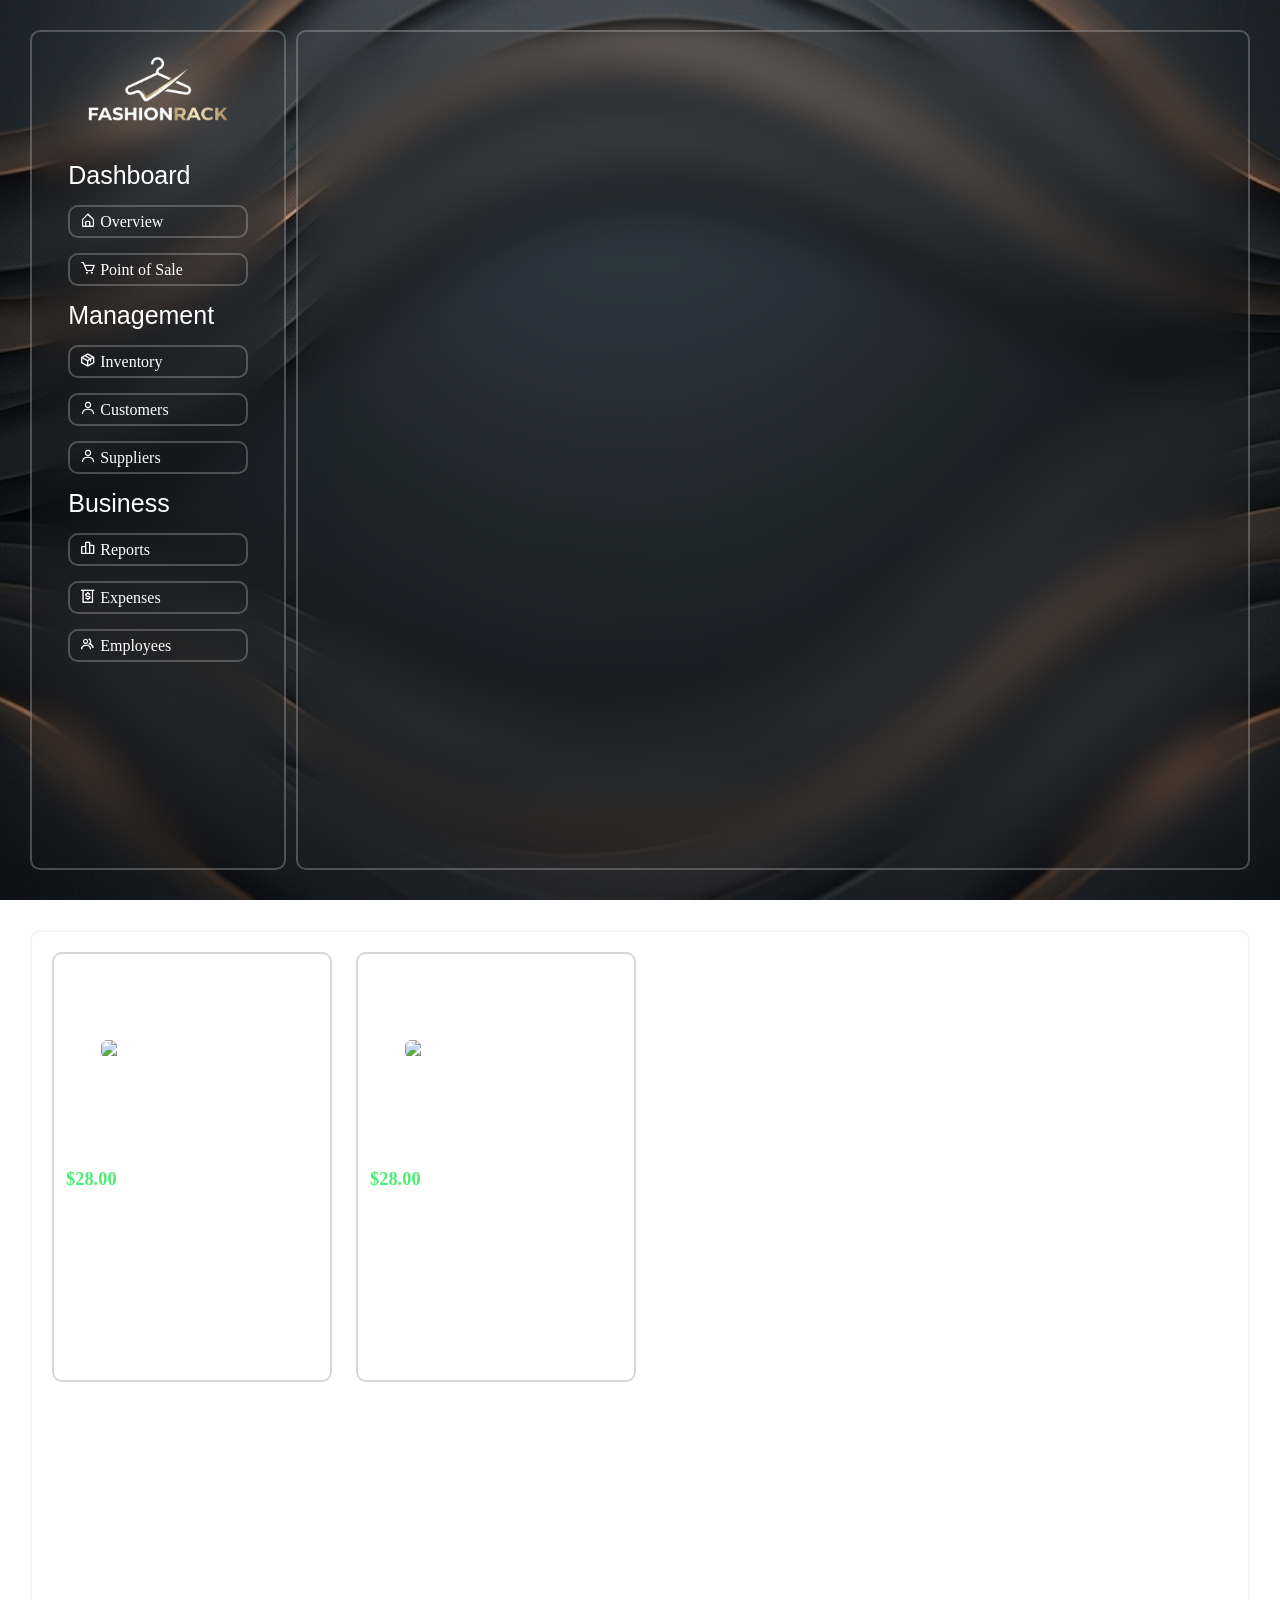
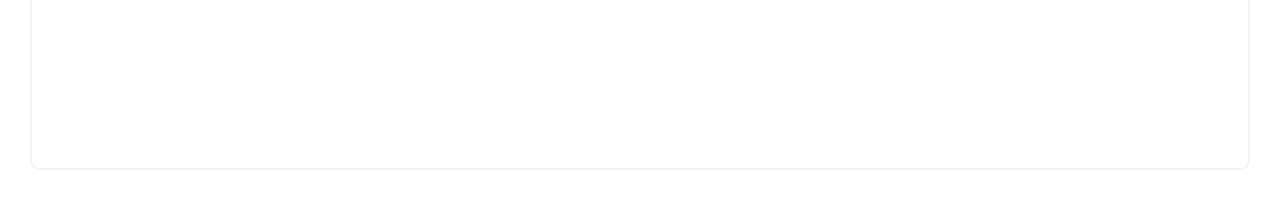
==== inventory.html @ 299cf445 "fix :  bugs fixed in inventory page" ====
<!DOCTYPE html>
<html lang="en">

<head>
    <meta charset="UTF-8">
    <meta name="viewport" content="width=device-width, initial-scale=1.0">
    <title>FashionRack | Inventory</title>
    <link rel="icon" type="image/png" href="assets/logof.png">
    <link rel="stylesheet" href="css/inventory.css">
    <link href='https://unpkg.com/boxicons@2.1.4/css/boxicons.min.css' rel='stylesheet'>

</head>
</head>

<body>
    <section id="main-section">
        <div class="main">
            <div class="left-container">
                <div class="img-container">
                    <img src="assets/logof.png" alt="" class="logo">
                </div>

                <div class="list-container">
                    <ul>
                        <li><span class="heading">Dashboard</span></li>
                        <li><a href="index.html"><i class='bx bx-home-alt'></i> Overview</a></li>
                        <li></i><a href="index.html"><i class='bx bx-cart'></i> Point of Sale</a></li>

                        <li><span class="heading">Management</span></li>
                        <li><a href="inventory.html"><i class='bx bx-package'></i> Inventory</a></li>
                        <li><a href=""><i class='bx bx-user'></i> Customers</a></li>
                        <li><a href=""><i class='bx bx-user'></i> Suppliers</a></li>

                        <li><span class="heading">Business</span></li>
                        <li><a href=""><i class='bx bx-bar-chart-alt-2'></i> Reports</a></li>
                        <li><a href=""><i class='bx bx-money-withdraw'></i> Expenses</a></li>
                        <li><a href=""><i class='bx bx-group'></i> Employees</a></li>

                    </ul>
                </div>
            </div>


            <div class="right-container">

            </div>
        </div>
    </section>

    <section id="inventory-section">

        <div class="add-inventory-container">

            <div class="product-container">
                <div class="product-img-container">
                    <img src="https://media.cos.com/assets/001/17/55/17559d0d864a1a24ce309233b7577774d604ae5c_xxl-1.jpg?imwidth=2160" alt="Premium Adult Dog Food" class="product-img">
                </div>
                <div class="product-detail-container">
                    <h3 class="product-title">Oversized Heavyweight Cotton Tee</h3>
                    <p class="product-price">$28.00</p>
                    <p class="product-desc">Relaxed-fit crewneck t-shirt crafted from 240gsm combed organic cotton with dropped shoulders and a ribbed collar for everyday wear.</p>
                    <span class="product-qty">product Size : Medium</span>
                    <span class="product-qty">Qty: 45 in stock</span>
                    <span class="product-qty">product type : T-Shirt</span>
                </div>
            </div>

            <div class="product-container">
                <div class="product-img-container">
                    <img src="https://media.cos.com/assets/001/17/55/17559d0d864a1a24ce309233b7577774d604ae5c_xxl-1.jpg?imwidth=2160" alt="Premium Adult Dog Food" class="product-img">
                </div>
                <div class="product-detail-container">
                    <h3 class="product-title">Oversized Heavyweight Cotton Tee</h3>
                    <p class="product-price">$28.00</p>
                    <p class="product-desc">Relaxed-fit crewneck t-shirt crafted from 240gsm combed organic cotton with dropped shoulde</p>
                    <span class="product-qty">product Size : Medium</span>
                    <span class="product-qty">Qty: 45 in stock</span>
                    <span class="product-qty">product type : T-Shirt</span>
                </div>
            </div>

        </div>
    </section>

</body>

</html>
---- css/inventory.css ----
* {
    box-sizing: border-box;
}

body {
    margin: 0;
    background-image: url('background.jpg');
    background-size: cover;
    background-position: center;
    background-repeat: no-repeat;
    background-attachment: fixed; /* keeps background steady when scrolling to section 2 */
    min-height: 100vh;
}

.main {
    display: flex;
    flex-direction: row;
    gap: 10px;
    width: 100%;
    height: calc(100vh - 60px); /* accounts for 30px top & bottom section padding */
}

.left-container {
    border: 2px solid rgba(215, 214, 214, 0.292);
    flex: 1;
    height: 100%;
    border-radius: 10px;
    padding: 10px;
    backdrop-filter: blur(20px);
    display: flex;
    flex-direction: column;
    align-items: center; /* optional: vertically centers items */
    gap: 12px;           /* optional: space between items */
    flex-wrap: wrap;
}

.right-container {
    border: 2px solid rgba(215, 214, 214, 0.292);
    flex: 4;
    height: 100%;
    border-radius: 10px;
    padding: 10px;
    display: flex;
    flex-direction: column;
    gap: 5px;
    backdrop-filter: blur(20px);
    min-width: 0;
}

.logo {
    margin: 0;
    height: 100px;
    margin-bottom: 3px;
    filter: drop-shadow(0 0 30px #ffffffa9);
}



.list-container ul {
    list-style: none;
    padding: 0;
    margin: 0;
    text-align: left;
    color: white;
}

.list-container li {
    margin-bottom: 15px;
}

.heading{
    font-size: 25px;
    font-family: 'Franklin Gothic Medium', 'Arial Narrow', Arial, sans-serif;
}

a{
    display: block;
    width: 180px; /* adjust to fit your longest menu label */
    color: white;
    text-decoration: none;
    padding: 5px 10px 5px 10px;
    border: 2px solid rgba(215, 214, 214, 0.292);
    border-radius: 10px;
    transition: 0.7s;

}

a:hover{
    background-color: #72B48A;
    transition: 0.5s;
    transform: translateX(4px);
}

section {
    width: 100%;
    padding: 30px; /* moves outer spacing to the section wrapper */
}

.add-inventory-container {
    display: grid;
    grid-template-columns: repeat(auto-fill, minmax(240px, 280px)); /* keeps default card width even with 1 item */
    justify-content: start;
    align-content: start;   /* prevents rows from stretching vertically to fill the 100vh section */
    align-items: stretch;   /* makes all cards in a row match the tallest card's height */
    gap: 24px;
    width: 100%;
    min-height: calc(100vh - 60px);
    padding: 20px;
    border: 2px solid rgba(215, 214, 214, 0.292);
    border-radius: 10px;
    backdrop-filter: blur(20px);
    color: white;
}

.product-container {
    display: flex;
    flex-direction: column;
    justify-content: space-between;
    padding: 12px;
    border: 2px solid rgba(155, 153, 153, 0.405);
    border-radius: 10px;
    height: 430px;          /* uniform height across every product card */
    width: 100%;
    gap: 12px;
    background: rgba(255, 255, 255, 0.116);
    backdrop-filter: blur(20px);
    overflow: hidden;
    overflow-wrap: break-word;
}

.product-img-container {
    flex: 0 0 165px;        /* fixed image box height so every card has the same upper half */
    width: 100%;
    display: flex;
    justify-content: center;
    align-items: center;
    border-radius: 8px;
    padding: 10px;
    overflow: hidden;
    background: rgba(255, 255, 255, 0.116);
}

.product-img {
    max-width: 100%;
    max-height: 100%;
    width: auto;
    height: auto;
    object-fit: contain;
    border-radius: 6px;
}

.product-detail-container {
    flex: 1;                /* fills remaining height evenly */
    min-height: 0;          /* required so flex child can scroll/shrink properly */
    width: 100%;
    display: flex;
    flex-direction: column;
    gap: 6px;
    text-align: left;
}

.product-title {
    margin: 0;
    font-size: 1.05rem;
    font-weight: 600;
    color: #ffffff;
}

.product-price {
    margin: 0;
    font-size: 1.15rem;
    font-weight: 700;
    color: #4eee76;
}

.product-desc {
    margin: 0;
    font-size: 0.88rem;
    line-height: 1.4;
    color: rgba(255, 255, 255, 0.82);
    overflow-y: auto;       /* scrolls neatly if a description is extra long */
    overflow-wrap: anywhere;
    padding-right: 4px;
}

.product-qty {
    font-size: 0.82rem;
    font-weight: 500;
    color: rgba(255, 255, 255, 0.7);
}
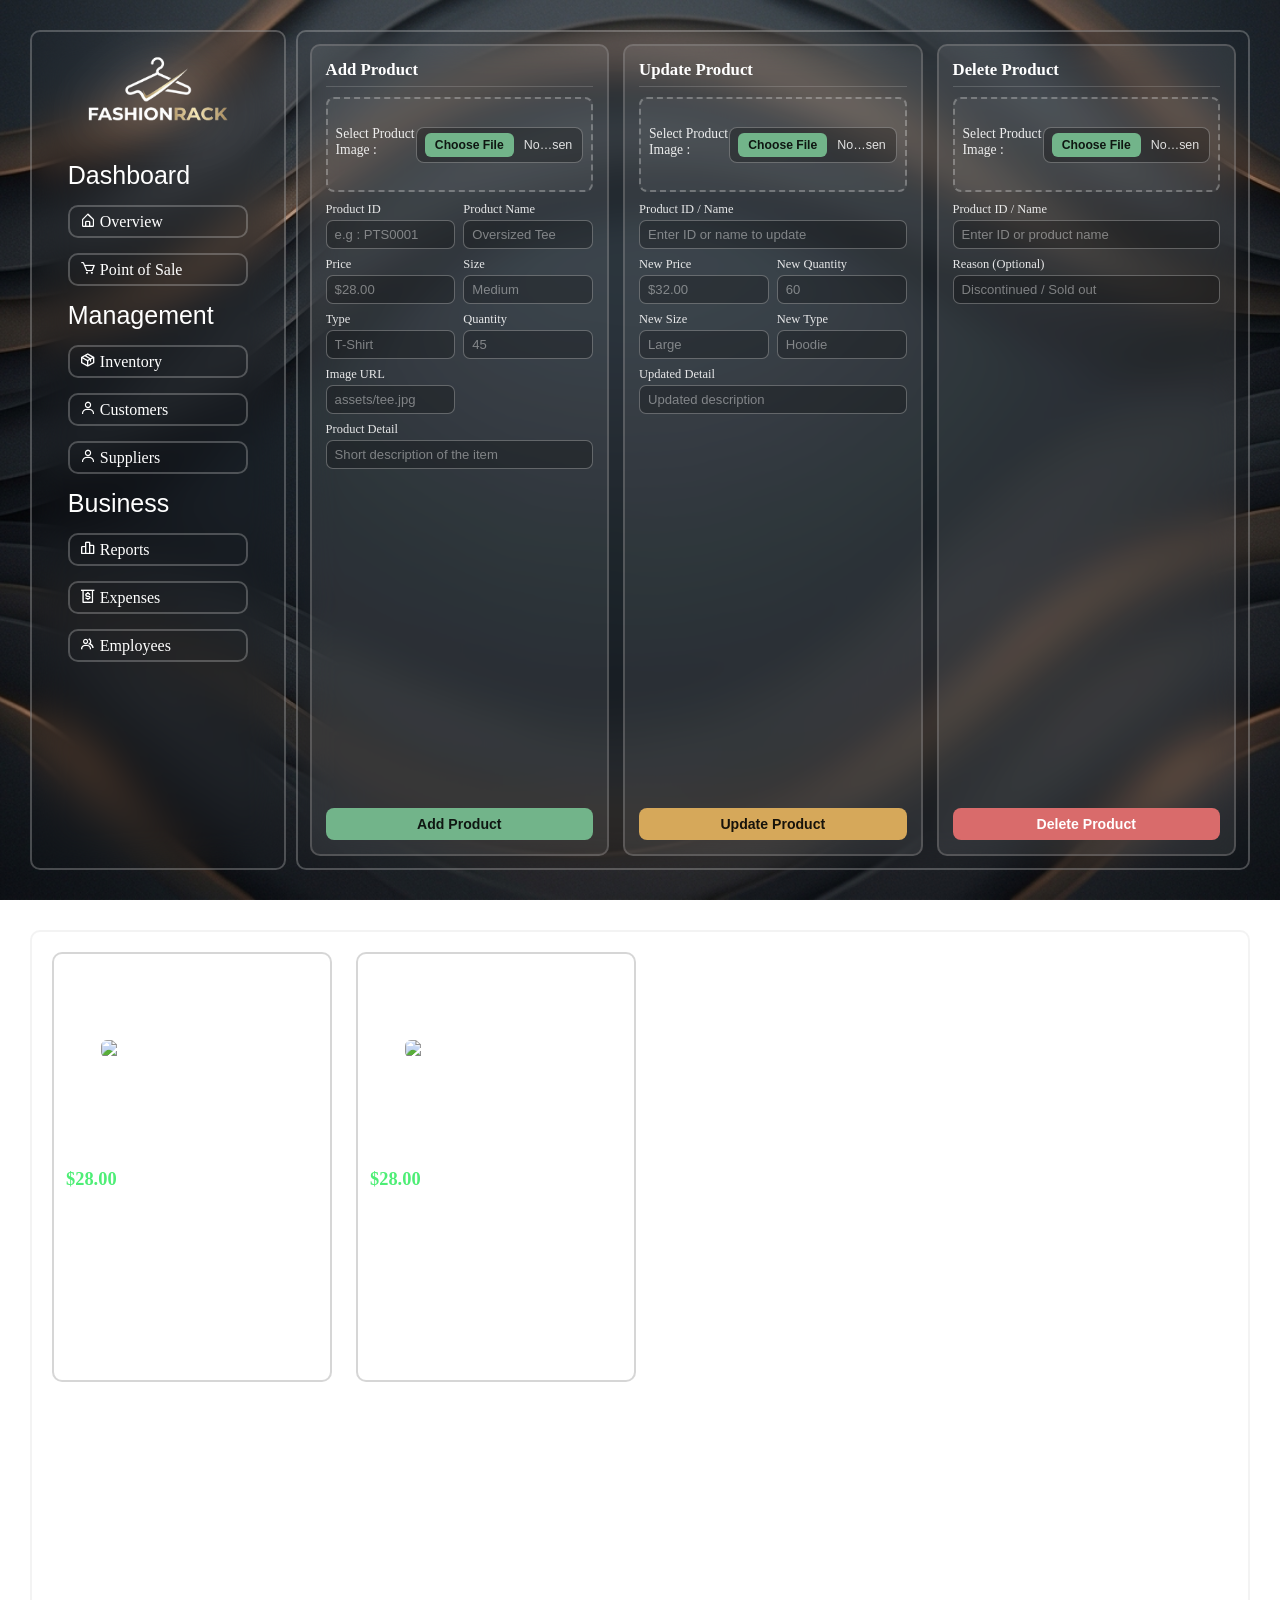
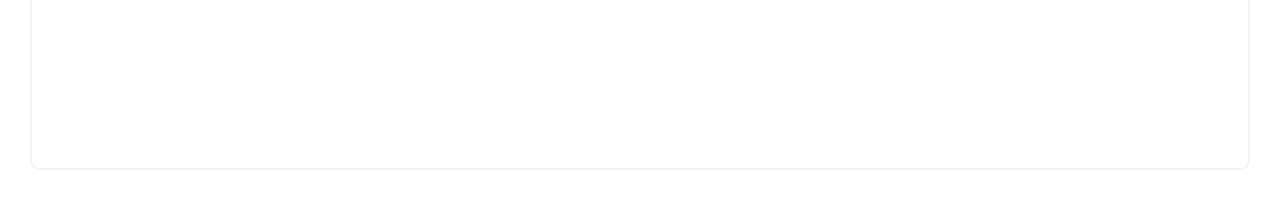
==== commit 9c96be71: "feat : add CRUD functionality for inventory management" ====
--- a/inventory.html
+++ b/inventory.html
@@ -42,9 +42,135 @@
 
 
             <div class="right-container">
-
-            </div>
-        </div>
+                <div class="crud-grid">
+
+                    <!-- 1. Add Product Card -->
+                    <div class="crud-card">
+                        <h3 class="crud-title">Add Product</h3>
+                        <div class="add-img-container">
+                            <label for="add-img">Select Product Image :</label>
+                            <input type="file" id="add-img" accept="image/*" required>
+                        </div>
+
+                        <form action="" class="product-form">
+                            <div class="form-grid">
+                                <div class="form-group">
+                                    <label for="add-name">Product ID</label>
+                                    <input type="text" id="add-name" placeholder="e.g : PTS0001">
+                                </div>
+
+                                <div class="form-group">
+                                    <label for="add-name">Product Name</label>
+                                    <input type="text" id="add-name" placeholder="Oversized Tee">
+                                </div>
+
+                                <div class="form-group">
+                                    <label for="add-price">Price</label>
+                                    <input type="text" id="add-price" placeholder="$28.00">
+                                </div>
+
+                                <div class="form-group">
+                                    <label for="add-size">Size</label>
+                                    <input type="text" id="add-size" placeholder="Medium">
+                                </div>
+
+                                <div class="form-group">
+                                    <label for="add-type">Type</label>
+                                    <input type="text" id="add-type" placeholder="T-Shirt">
+                                </div>
+
+                                <div class="form-group">
+                                    <label for="add-qty">Quantity</label>
+                                    <input type="text" id="add-qty" placeholder="45">
+                                </div>
+
+                                <div class="form-group">
+                                    <label for="add-img">Image URL</label>
+                                    <input type="text" id="add-img" placeholder="assets/tee.jpg">
+                                </div>
+
+                                <div class="form-group full-span">
+                                    <label for="add-detail">Product Detail</label>
+                                    <input type="text" id="add-detail" placeholder="Short description of the item">
+                                </div>
+                            </div>
+
+                            <input type="submit" value="Add Product" class="submit-btn btn-add">
+                        </form>
+                    </div>
+
+                    <!-- 2. Update Product Card -->
+                    <div class="crud-card">
+                        <h3 class="crud-title">Update Product</h3>
+                        <div class="add-img-container">
+                            <label for="add-img">Select Product Image :</label>
+                            <input type="file" id="add-img" accept="image/*" required>
+                        </div>
+
+                        <form action="" class="product-form">
+                            <div class="form-grid">
+                                <div class="form-group full-span">
+                                    <label for="update-id">Product ID / Name</label>
+                                    <input type="text" id="update-id" placeholder="Enter ID or name to update">
+                                </div>
+
+                                <div class="form-group">
+                                    <label for="update-price">New Price</label>
+                                    <input type="text" id="update-price" placeholder="$32.00">
+                                </div>
+
+                                <div class="form-group">
+                                    <label for="update-qty">New Quantity</label>
+                                    <input type="text" id="update-qty" placeholder="60">
+                                </div>
+
+                                <div class="form-group">
+                                    <label for="update-size">New Size</label>
+                                    <input type="text" id="update-size" placeholder="Large">
+                                </div>
+
+                                <div class="form-group">
+                                    <label for="update-type">New Type</label>
+                                    <input type="text" id="update-type" placeholder="Hoodie">
+                                </div>
+
+                                <div class="form-group full-span">
+                                    <label for="update-detail">Updated Detail</label>
+                                    <input type="text" id="update-detail" placeholder="Updated description">
+                                </div>
+                            </div>
+
+                            <input type="submit" value="Update Product" class="submit-btn btn-update">
+                        </form>
+                    </div>
+
+                    <!-- 3. Delete Product Card -->
+                    <div class="crud-card">
+                        <h3 class="crud-title">Delete Product</h3>
+                        <div class="add-img-container">
+                            <label for="add-img">Select Product Image :</label>
+                            <input type="file" id="add-img" accept="image/*" required></p>
+                        </div>
+
+                        <form action="" class="product-form">
+                            <div class="form-grid">
+                                <div class="form-group full-span">
+                                    <label for="delete-id">Product ID / Name</label>
+                                    <input type="text" id="delete-id" placeholder="Enter ID or product name">
+                                </div>
+
+                                <div class="form-group full-span">
+                                    <label for="delete-reason">Reason (Optional)</label>
+                                    <input type="text" id="delete-reason" placeholder="Discontinued / Sold out">
+                                </div>
+                            </div>
+
+                            <input type="submit" value="Delete Product" class="submit-btn btn-delete">
+                        </form>
+                    </div>
+                </div>
+
+            </div>
     </section>
 
     <section id="inventory-section">
@@ -53,12 +179,14 @@
 
             <div class="product-container">
                 <div class="product-img-container">
-                    <img src="https://media.cos.com/assets/001/17/55/17559d0d864a1a24ce309233b7577774d604ae5c_xxl-1.jpg?imwidth=2160" alt="Premium Adult Dog Food" class="product-img">
+                    <img src="https://media.cos.com/assets/001/17/55/17559d0d864a1a24ce309233b7577774d604ae5c_xxl-1.jpg?imwidth=2160"
+                        alt="Premium Adult Dog Food" class="product-img">
                 </div>
                 <div class="product-detail-container">
                     <h3 class="product-title">Oversized Heavyweight Cotton Tee</h3>
                     <p class="product-price">$28.00</p>
-                    <p class="product-desc">Relaxed-fit crewneck t-shirt crafted from 240gsm combed organic cotton with dropped shoulders and a ribbed collar for everyday wear.</p>
+                    <p class="product-desc">Relaxed-fit crewneck t-shirt crafted from 240gsm combed organic cotton with
+                        dropped shoulders and a ribbed collar for everyday wear.</p>
                     <span class="product-qty">product Size : Medium</span>
                     <span class="product-qty">Qty: 45 in stock</span>
                     <span class="product-qty">product type : T-Shirt</span>
@@ -67,12 +195,14 @@
 
             <div class="product-container">
                 <div class="product-img-container">
-                    <img src="https://media.cos.com/assets/001/17/55/17559d0d864a1a24ce309233b7577774d604ae5c_xxl-1.jpg?imwidth=2160" alt="Premium Adult Dog Food" class="product-img">
+                    <img src="https://media.cos.com/assets/001/17/55/17559d0d864a1a24ce309233b7577774d604ae5c_xxl-1.jpg?imwidth=2160"
+                        alt="Premium Adult Dog Food" class="product-img">
                 </div>
                 <div class="product-detail-container">
                     <h3 class="product-title">Oversized Heavyweight Cotton Tee</h3>
                     <p class="product-price">$28.00</p>
-                    <p class="product-desc">Relaxed-fit crewneck t-shirt crafted from 240gsm combed organic cotton with dropped shoulde</p>
+                    <p class="product-desc">Relaxed-fit crewneck t-shirt crafted from 240gsm combed organic cotton with
+                        dropped shoulde</p>
                     <span class="product-qty">product Size : Medium</span>
                     <span class="product-qty">Qty: 45 in stock</span>
                     <span class="product-qty">product type : T-Shirt</span>
--- a/css/inventory.css
+++ b/css/inventory.css
@@ -187,4 +187,211 @@
     font-size: 0.82rem;
     font-weight: 500;
     color: rgba(255, 255, 255, 0.7);
+}
+
+.right-container {
+    border: 2px solid rgba(215, 214, 214, 0.292);
+    flex: 4;
+    height: 100%;
+    border-radius: 10px;
+    padding: 12px;
+    display: flex;
+    flex-direction: column;
+    backdrop-filter: blur(20px);
+    min-width: 0;
+    overflow-y: auto;
+    color: white;
+}
+
+/* Outer Grid: 3 equal columns for Add, Update, and Delete */
+.crud-grid {
+    display: grid;
+    grid-template-columns: repeat(3, minmax(230px, 1fr));
+    gap: 14px;
+    width: 100%;
+    height: 100%;
+    align-items: stretch;
+}
+
+.crud-card {
+    display: flex;
+    flex-direction: column;
+    gap: 10px;
+    padding: 14px;
+    border: 2px solid rgba(155, 153, 153, 0.35);
+    border-radius: 10px;
+    background: rgba(255, 255, 255, 0.08);
+    backdrop-filter: blur(20px);
+    min-width: 0;
+}
+
+.crud-title {
+    margin: 0;
+    font-size: 1.05rem;
+    font-weight: 600;
+    color: #ffffff;
+    border-bottom: 1px solid rgba(215, 214, 214, 0.2);
+    padding-bottom: 6px;
+}
+
+.add-img-container {
+    flex: 0 0 95px;
+    width: 100%;
+    display: flex;
+    justify-content: center;
+    align-items: center;
+    border: 2px dashed rgba(215, 214, 214, 0.35);
+    border-radius: 8px;
+    background: rgba(255, 255, 255, 0.05);
+    padding: 8px;
+}
+
+.img-placeholder-text {
+    margin: 0;
+    font-size: 0.82rem;
+    color: rgba(255, 255, 255, 0.7);
+    text-align: center;
+}
+
+.product-form {
+    display: flex;
+    flex-direction: column;
+    justify-content: space-between;
+    flex: 1;
+    gap: 10px;
+}
+
+/* Inner Grid: 2 columns for compact input fields */
+.form-grid {
+    display: grid;
+    grid-template-columns: repeat(2, minmax(0, 1fr));
+    gap: 8px;
+    width: 100%;
+}
+
+.form-group {
+    display: flex;
+    flex-direction: column;
+    gap: 3px;
+    min-width: 0;
+}
+
+.form-group.full-span {
+    grid-column: 1 / -1;
+}
+
+.form-group label {
+    font-size: 0.78rem;
+    font-weight: 500;
+    color: rgba(255, 255, 255, 0.88);
+    white-space: nowrap;
+    overflow: hidden;
+    text-overflow: ellipsis;
+}
+
+.form-group input[type="text"] {
+    width: 100%;
+    padding: 6px 8px;
+    border-radius: 7px;
+    border: 1px solid rgba(215, 214, 214, 0.35);
+    background: rgba(0, 0, 0, 0.25);
+    color: white;
+    font-size: 0.82rem;
+    outline: none;
+    transition: border-color 0.25s ease, background-color 0.25s ease;
+}
+
+.form-group input[type="text"]::placeholder {
+    color: rgba(255, 255, 255, 0.42);
+}
+
+.form-group input[type="text"]:focus {
+    border-color: #72B48A;
+    background: rgba(0, 0, 0, 0.42);
+}
+
+.submit-btn {
+    margin-top: auto;
+    width: 100%;
+    padding: 8px 12px;
+    border: none;
+    border-radius: 8px;
+    font-size: 0.88rem;
+    font-weight: 600;
+    cursor: pointer;
+    transition: transform 0.25s ease, opacity 0.25s ease;
+}
+
+.submit-btn:hover {
+    opacity: 0.92;
+    transform: translateY(-1px);
+}
+
+.btn-add {
+    background-color: #72B48A;
+    color: #0f1712;
+}
+
+.btn-update {
+    background-color: #d6a85a;
+    color: #17130b;
+}
+
+.btn-delete {
+    background-color: #d96b6b;
+    color: #ffffff;
+}
+
+/* Responsive stacking for smaller screens */
+@media (max-width: 1100px) {
+    .crud-grid {
+        grid-template-columns: 1fr;
+        height: auto;
+    }
+}
+
+
+.add-img-container label {
+    display: block;
+    font-size: 0.85rem;
+    font-weight: 500;
+    color: rgba(255, 255, 255, 0.9);
+    margin-bottom: 6px;
+}
+
+.add-img-container input[type="file"] {
+    width: 100%;
+    padding: 5px 8px;
+    border-radius: 8px;
+    border: 1px solid rgba(215, 214, 214, 0.35);
+    background: rgba(0, 0, 0, 0.28);
+    color: rgba(255, 255, 255, 0.85);
+    font-size: 0.78rem;
+    cursor: pointer;
+    transition: border-color 0.3s ease, background-color 0.3s ease;
+}
+
+.add-img-container input[type="file"]:hover,
+.add-img-container input[type="file"]:focus {
+    border-color: #72B48A;
+    background: rgba(0, 0, 0, 0.42);
+    outline: none;
+}
+
+.add-img-container input[type="file"]::file-selector-button {
+    margin-right: 10px;
+    padding: 5px 10px;
+    border: none;
+    border-radius: 6px;
+    background-color: #72B48A;
+    color: #0f1712;
+    font-size: 0.76rem;
+    font-weight: 600;
+    cursor: pointer;
+    transition: background-color 0.25s ease, transform 0.25s ease;
+}
+
+.add-img-container input[type="file"]::file-selector-button:hover {
+    background-color: #84c79c;
+    transform: translateY(-1px);
 }
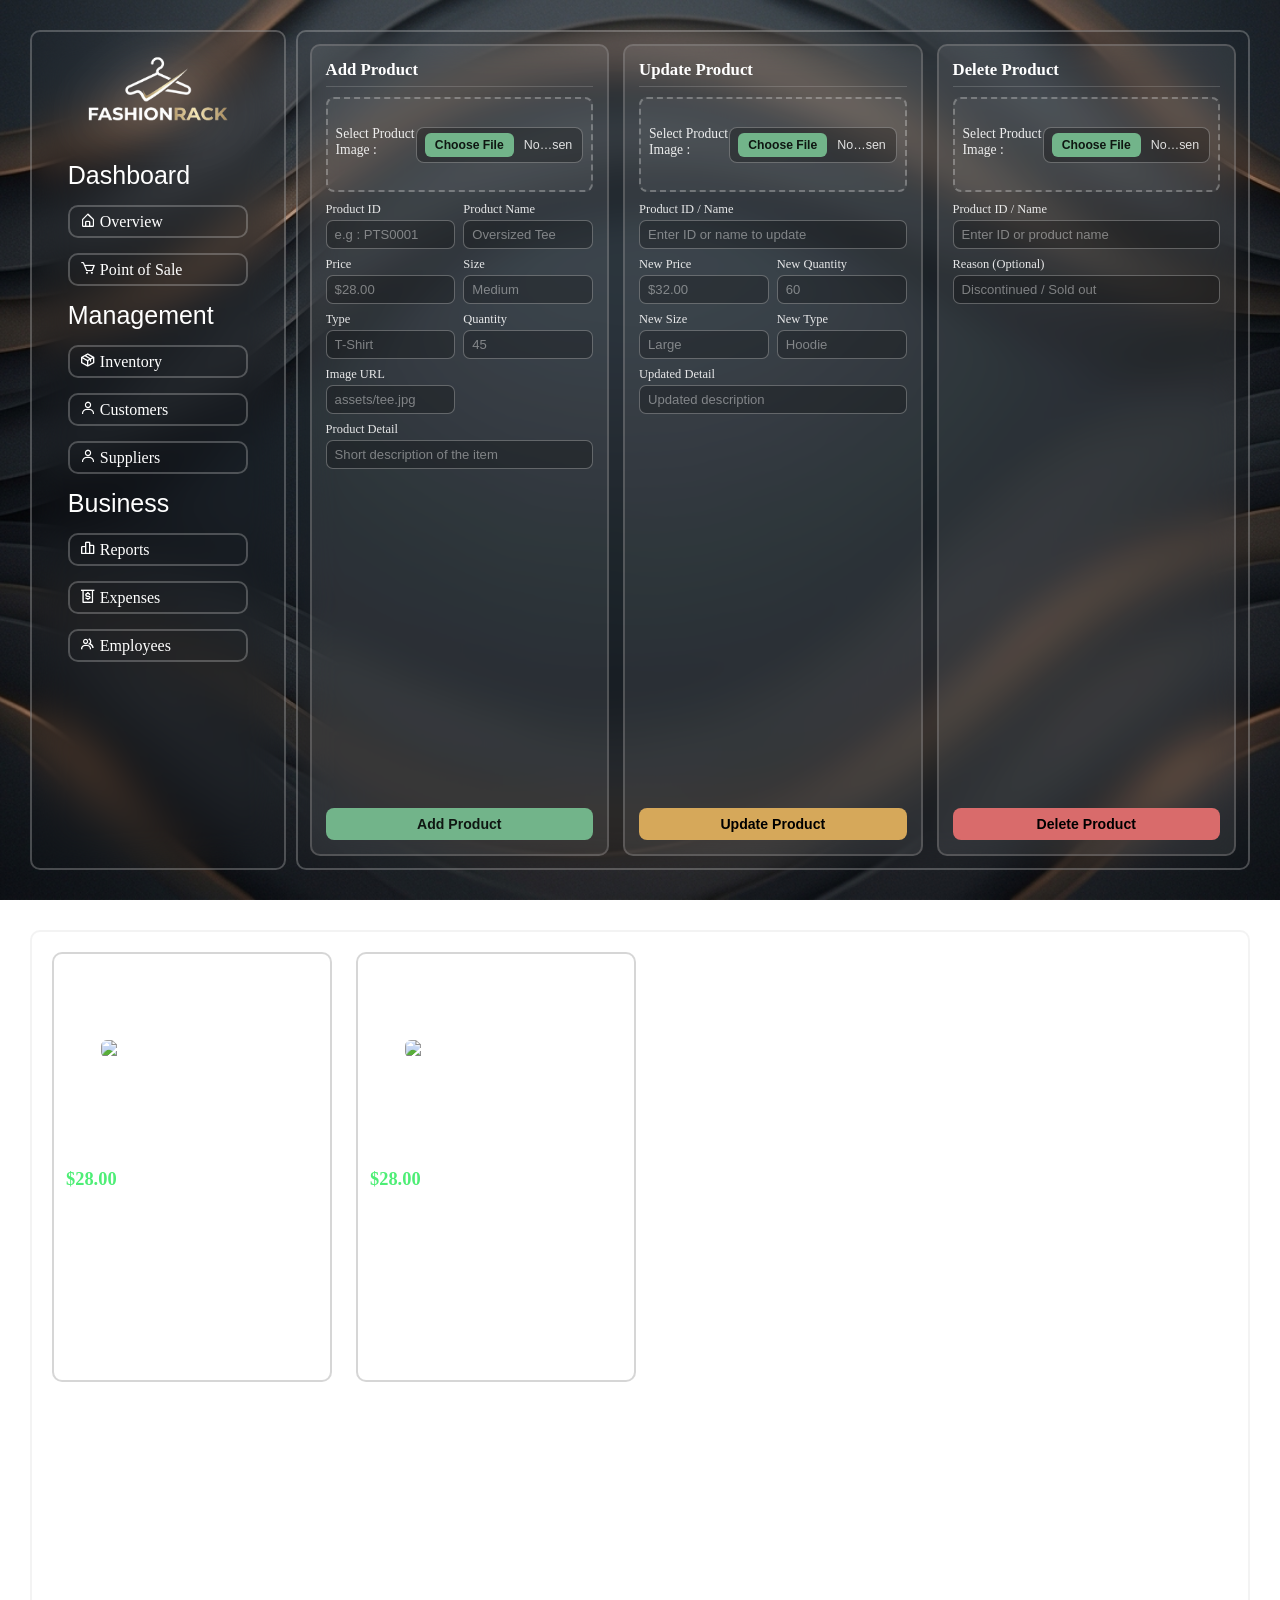
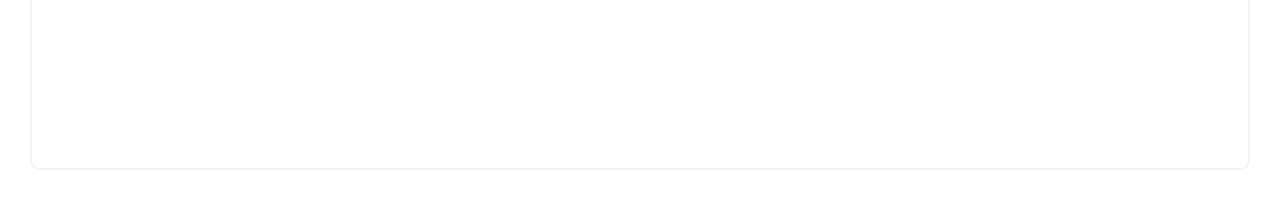
==== commit 3fdd58a7: "feat : update link in navigation to point to inventory section" ====
--- a/inventory.html
+++ b/inventory.html
@@ -24,7 +24,7 @@
                     <ul>
                         <li><span class="heading">Dashboard</span></li>
                         <li><a href="index.html"><i class='bx bx-home-alt'></i> Overview</a></li>
-                        <li></i><a href="index.html"><i class='bx bx-cart'></i> Point of Sale</a></li>
+                        <li></i><a href="index.html#inventory-section"><i class='bx bx-cart'></i> Point of Sale</a></li>
 
                         <li><span class="heading">Management</span></li>
                         <li><a href="inventory.html"><i class='bx bx-package'></i> Inventory</a></li>
--- a/css/inventory.css
+++ b/css/inventory.css
@@ -334,12 +334,12 @@
 
 .btn-update {
     background-color: #d6a85a;
-    color: #17130b;
+    color: #000000;
 }
 
 .btn-delete {
     background-color: #d96b6b;
-    color: #ffffff;
+    color: #000000;
 }
 
 /* Responsive stacking for smaller screens */
@@ -389,9 +389,11 @@
     font-weight: 600;
     cursor: pointer;
     transition: background-color 0.25s ease, transform 0.25s ease;
+
 }
 
 .add-img-container input[type="file"]::file-selector-button:hover {
     background-color: #84c79c;
-    transform: translateY(-1px);
-}+    transform: translateX(2px);
+}
+
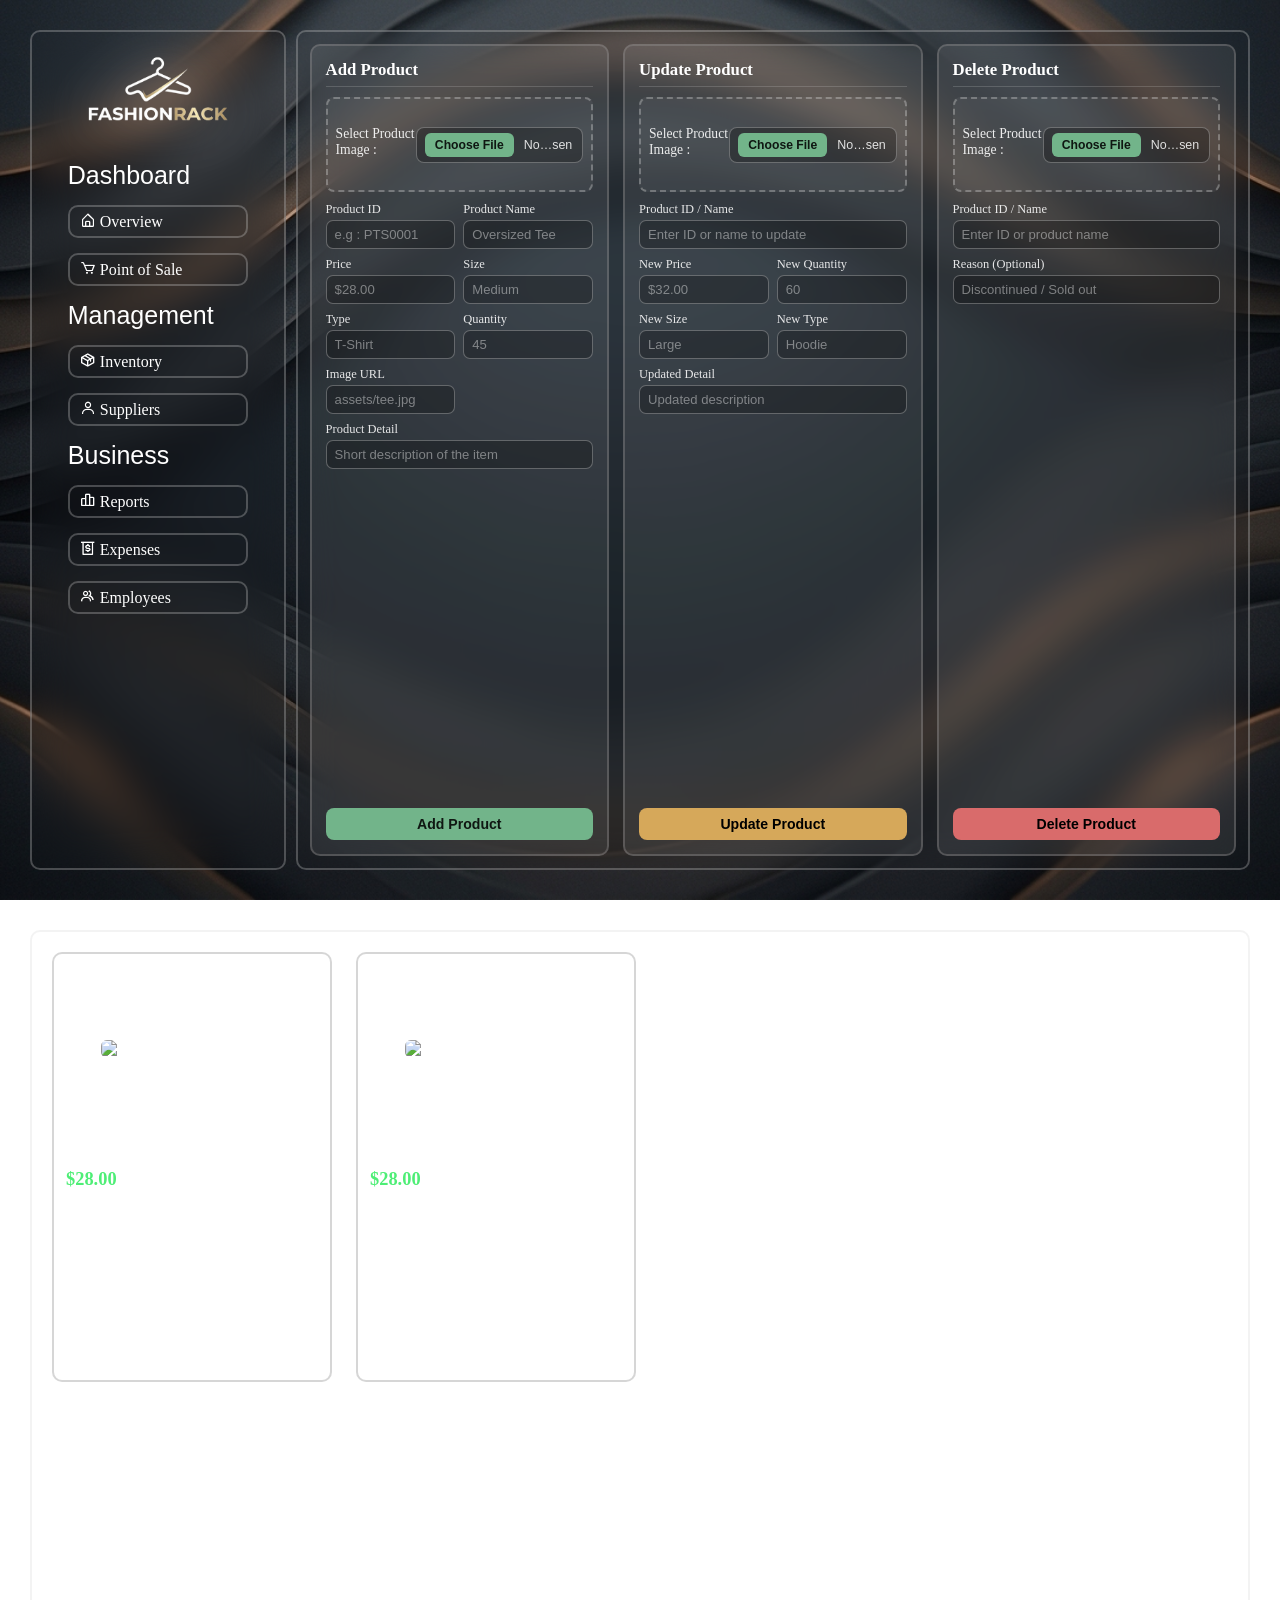
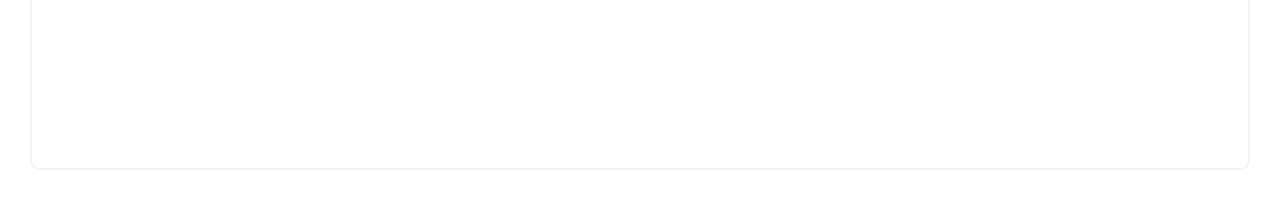
==== commit d76a34f0: "feat: add buttons for 'Add to Cart' and 'Buy Now' in inventory section and update button styles" ====
--- a/inventory.html
+++ b/inventory.html
@@ -28,7 +28,6 @@
 
                         <li><span class="heading">Management</span></li>
                         <li><a href="inventory.html"><i class='bx bx-package'></i> Inventory</a></li>
-                        <li><a href=""><i class='bx bx-user'></i> Customers</a></li>
                         <li><a href=""><i class='bx bx-user'></i> Suppliers</a></li>
 
                         <li><span class="heading">Business</span></li>
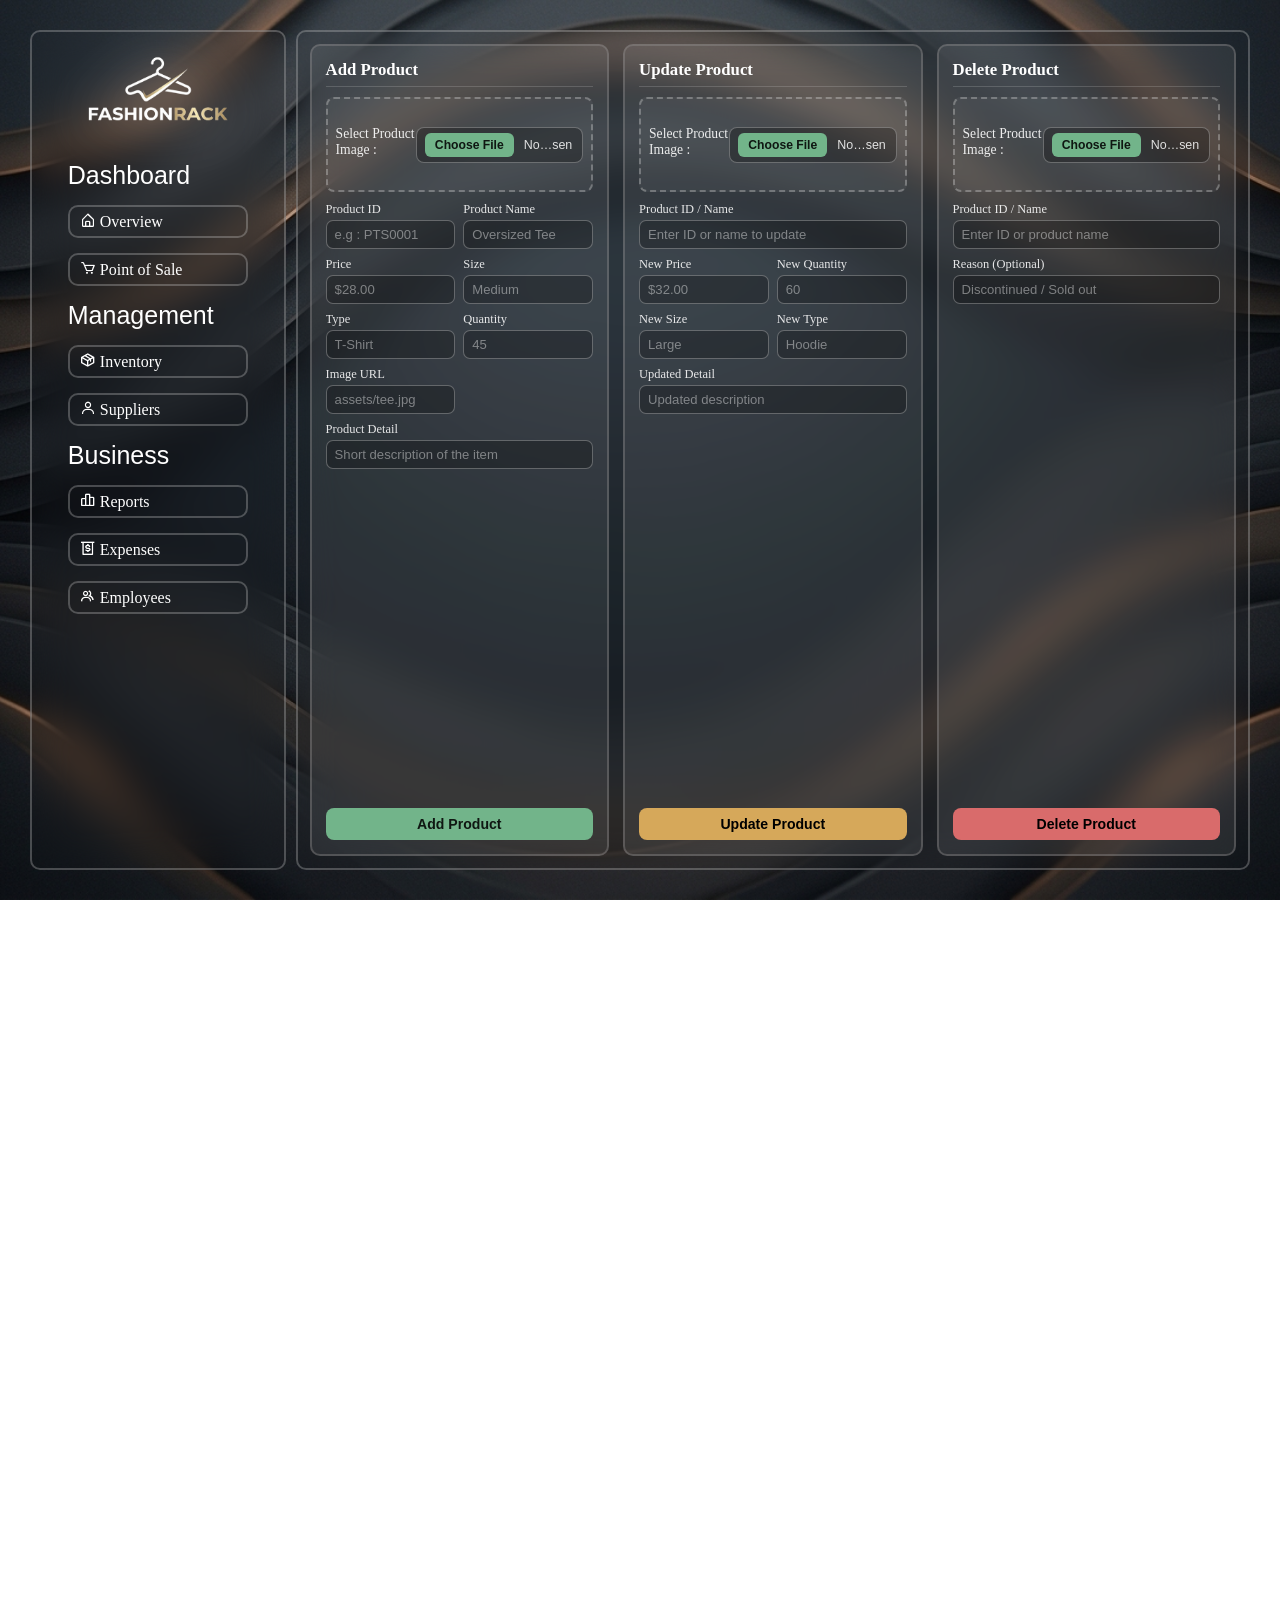
==== commit 0cc96727: "feat : update supplier link in navigation and enhance supplier page structure" ====
--- a/inventory.html
+++ b/inventory.html
@@ -28,7 +28,7 @@
 
                         <li><span class="heading">Management</span></li>
                         <li><a href="inventory.html"><i class='bx bx-package'></i> Inventory</a></li>
-                        <li><a href=""><i class='bx bx-user'></i> Suppliers</a></li>
+                        <li><a href="supplier.html"><i class='bx bx-user'></i> Suppliers</a></li>
 
                         <li><span class="heading">Business</span></li>
                         <li><a href=""><i class='bx bx-bar-chart-alt-2'></i> Reports</a></li>
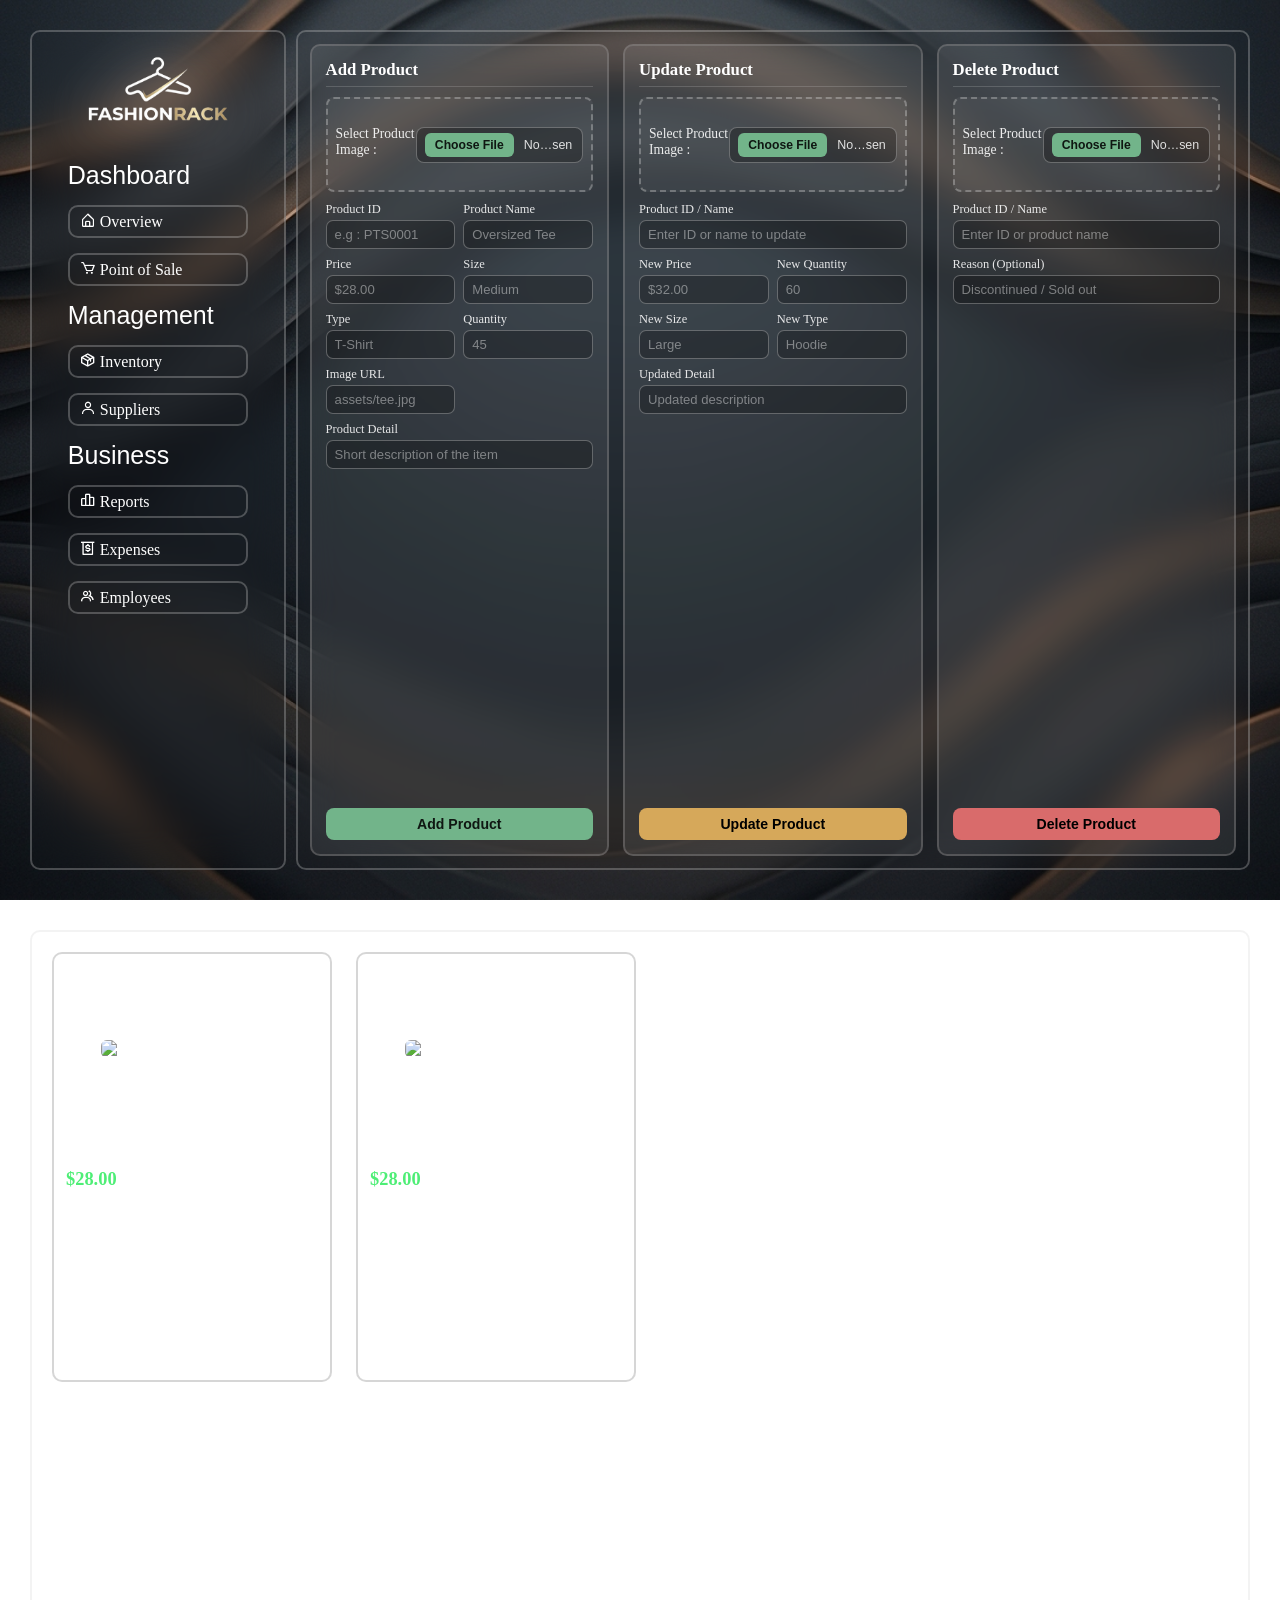
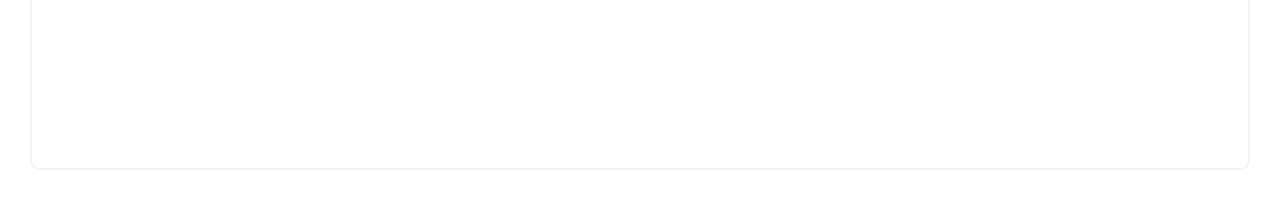
==== commit 31ec0186: "feat : update navigation links to reports page and enhance reports layout with new structure and sty" ====
--- a/inventory.html
+++ b/inventory.html
@@ -31,7 +31,7 @@
                         <li><a href="supplier.html"><i class='bx bx-user'></i> Suppliers</a></li>
 
                         <li><span class="heading">Business</span></li>
-                        <li><a href=""><i class='bx bx-bar-chart-alt-2'></i> Reports</a></li>
+                        <li><a href="reports.html"><i class='bx bx-bar-chart-alt-2'></i> Reports</a></li>
                         <li><a href=""><i class='bx bx-money-withdraw'></i> Expenses</a></li>
                         <li><a href=""><i class='bx bx-group'></i> Employees</a></li>
 
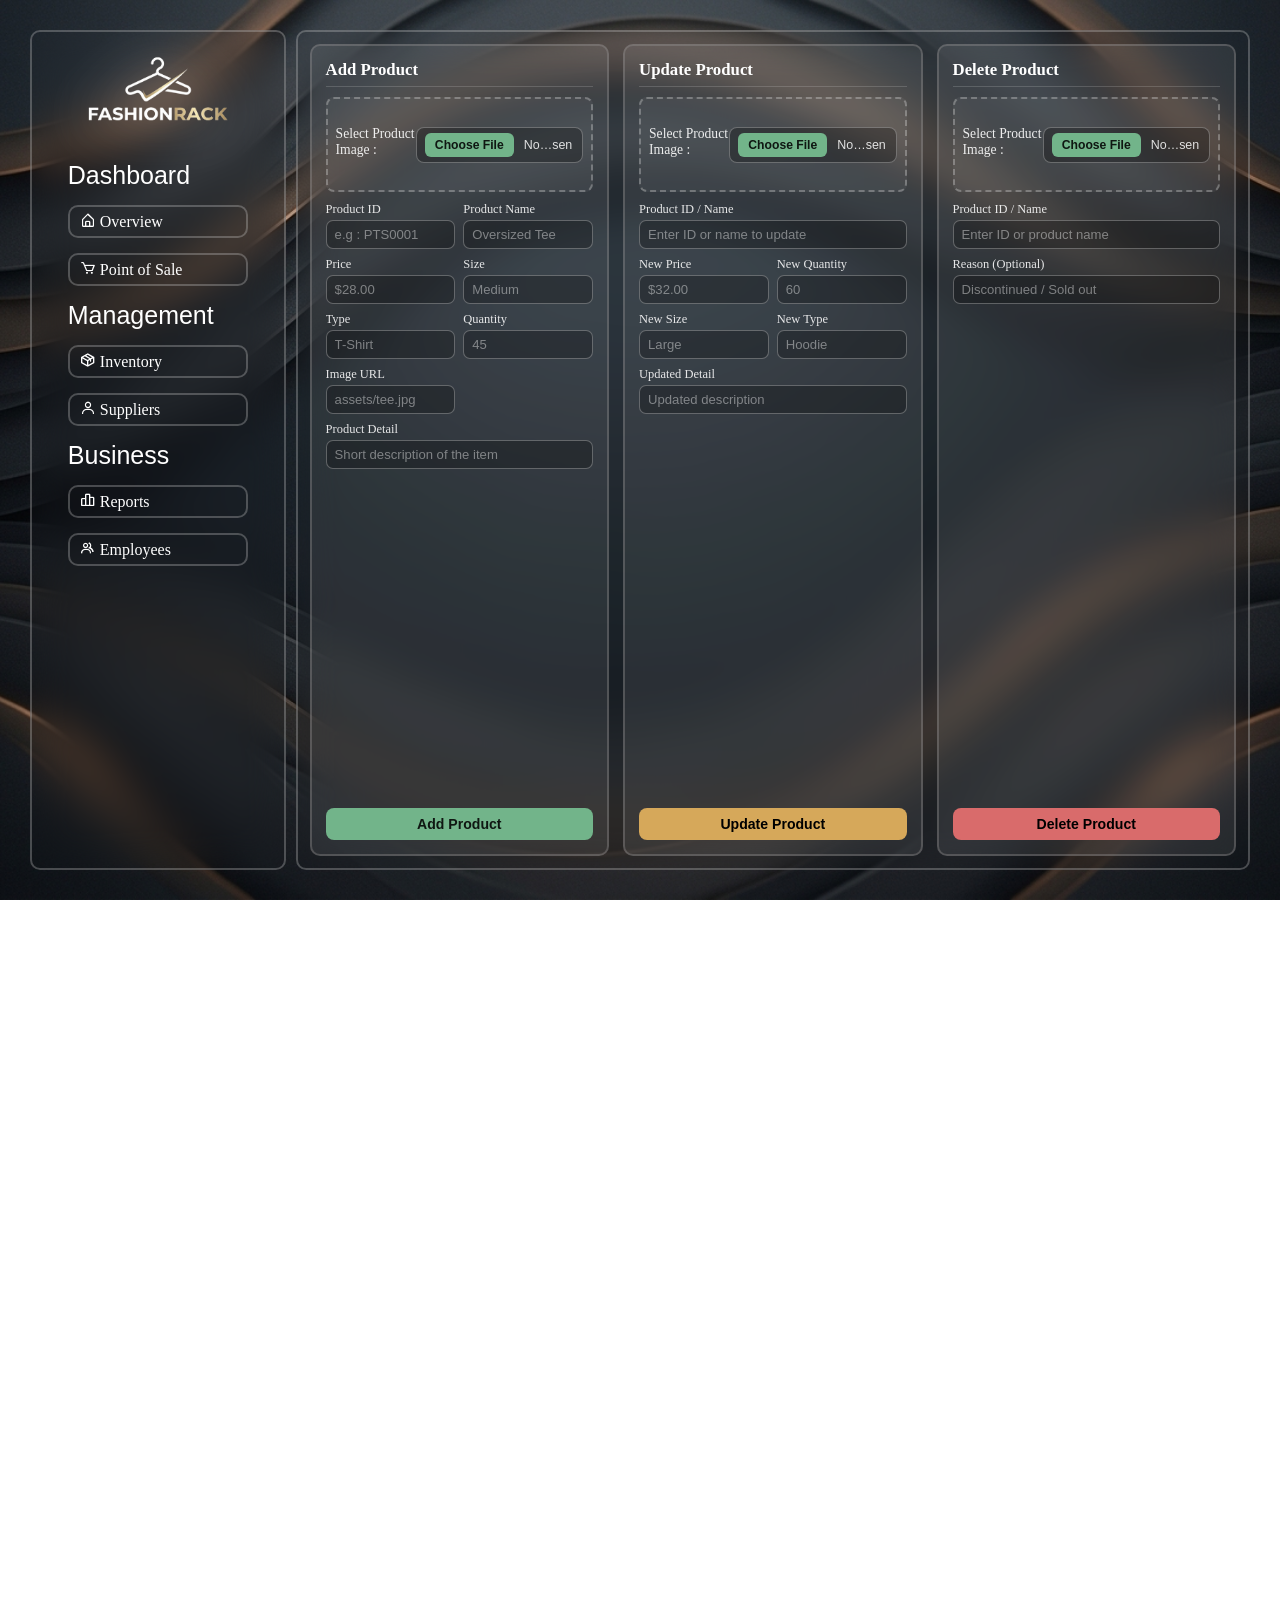
==== commit 382ded6c: "feat : remove expenses link from navigation in multiple pages" ====
--- a/inventory.html
+++ b/inventory.html
@@ -32,7 +32,6 @@
 
                         <li><span class="heading">Business</span></li>
                         <li><a href="reports.html"><i class='bx bx-bar-chart-alt-2'></i> Reports</a></li>
-                        <li><a href=""><i class='bx bx-money-withdraw'></i> Expenses</a></li>
                         <li><a href=""><i class='bx bx-group'></i> Employees</a></li>
 
                     </ul>
@@ -54,8 +53,8 @@
                         <form action="" class="product-form">
                             <div class="form-grid">
                                 <div class="form-group">
-                                    <label for="add-name">Product ID</label>
-                                    <input type="text" id="add-name" placeholder="e.g : PTS0001">
+                                    <label for="add-id">Product ID</label>
+                                    <input type="text" id="add-id" placeholder="e.g : PTS0001">
                                 </div>
 
                                 <div class="form-group">
@@ -84,8 +83,8 @@
                                 </div>
 
                                 <div class="form-group">
-                                    <label for="add-img">Image URL</label>
-                                    <input type="text" id="add-img" placeholder="assets/tee.jpg">
+                                    <label for="add-img-url">Image URL</label>
+                                    <input type="text" id="add-img-url" placeholder="assets/tee.jpg">
                                 </div>
 
                                 <div class="form-group full-span">
@@ -94,7 +93,7 @@
                                 </div>
                             </div>
 
-                            <input type="submit" value="Add Product" class="submit-btn btn-add">
+                            <button type="submit" class="submit-btn btn-add" onclick="addProduct(event)">Add Product</button>
                         </form>
                     </div>
 
@@ -139,7 +138,7 @@
                                 </div>
                             </div>
 
-                            <input type="submit" value="Update Product" class="submit-btn btn-update">
+                            <input type="submit" value="Update Product" class="submit-btn btn-update" onclick="updateProduct(event)">
                         </form>
                     </div>
 
@@ -176,41 +175,12 @@
 
         <div class="add-inventory-container">
 
-            <div class="product-container">
-                <div class="product-img-container">
-                    <img src="https://media.cos.com/assets/001/17/55/17559d0d864a1a24ce309233b7577774d604ae5c_xxl-1.jpg?imwidth=2160"
-                        alt="Premium Adult Dog Food" class="product-img">
-                </div>
-                <div class="product-detail-container">
-                    <h3 class="product-title">Oversized Heavyweight Cotton Tee</h3>
-                    <p class="product-price">$28.00</p>
-                    <p class="product-desc">Relaxed-fit crewneck t-shirt crafted from 240gsm combed organic cotton with
-                        dropped shoulders and a ribbed collar for everyday wear.</p>
-                    <span class="product-qty">product Size : Medium</span>
-                    <span class="product-qty">Qty: 45 in stock</span>
-                    <span class="product-qty">product type : T-Shirt</span>
-                </div>
-            </div>
-
-            <div class="product-container">
-                <div class="product-img-container">
-                    <img src="https://media.cos.com/assets/001/17/55/17559d0d864a1a24ce309233b7577774d604ae5c_xxl-1.jpg?imwidth=2160"
-                        alt="Premium Adult Dog Food" class="product-img">
-                </div>
-                <div class="product-detail-container">
-                    <h3 class="product-title">Oversized Heavyweight Cotton Tee</h3>
-                    <p class="product-price">$28.00</p>
-                    <p class="product-desc">Relaxed-fit crewneck t-shirt crafted from 240gsm combed organic cotton with
-                        dropped shoulde</p>
-                    <span class="product-qty">product Size : Medium</span>
-                    <span class="product-qty">Qty: 45 in stock</span>
-                    <span class="product-qty">product type : T-Shirt</span>
-                </div>
-            </div>
+            
 
         </div>
     </section>
 
+    <script src="js/app.js"></script>
 </body>
 
 </html>
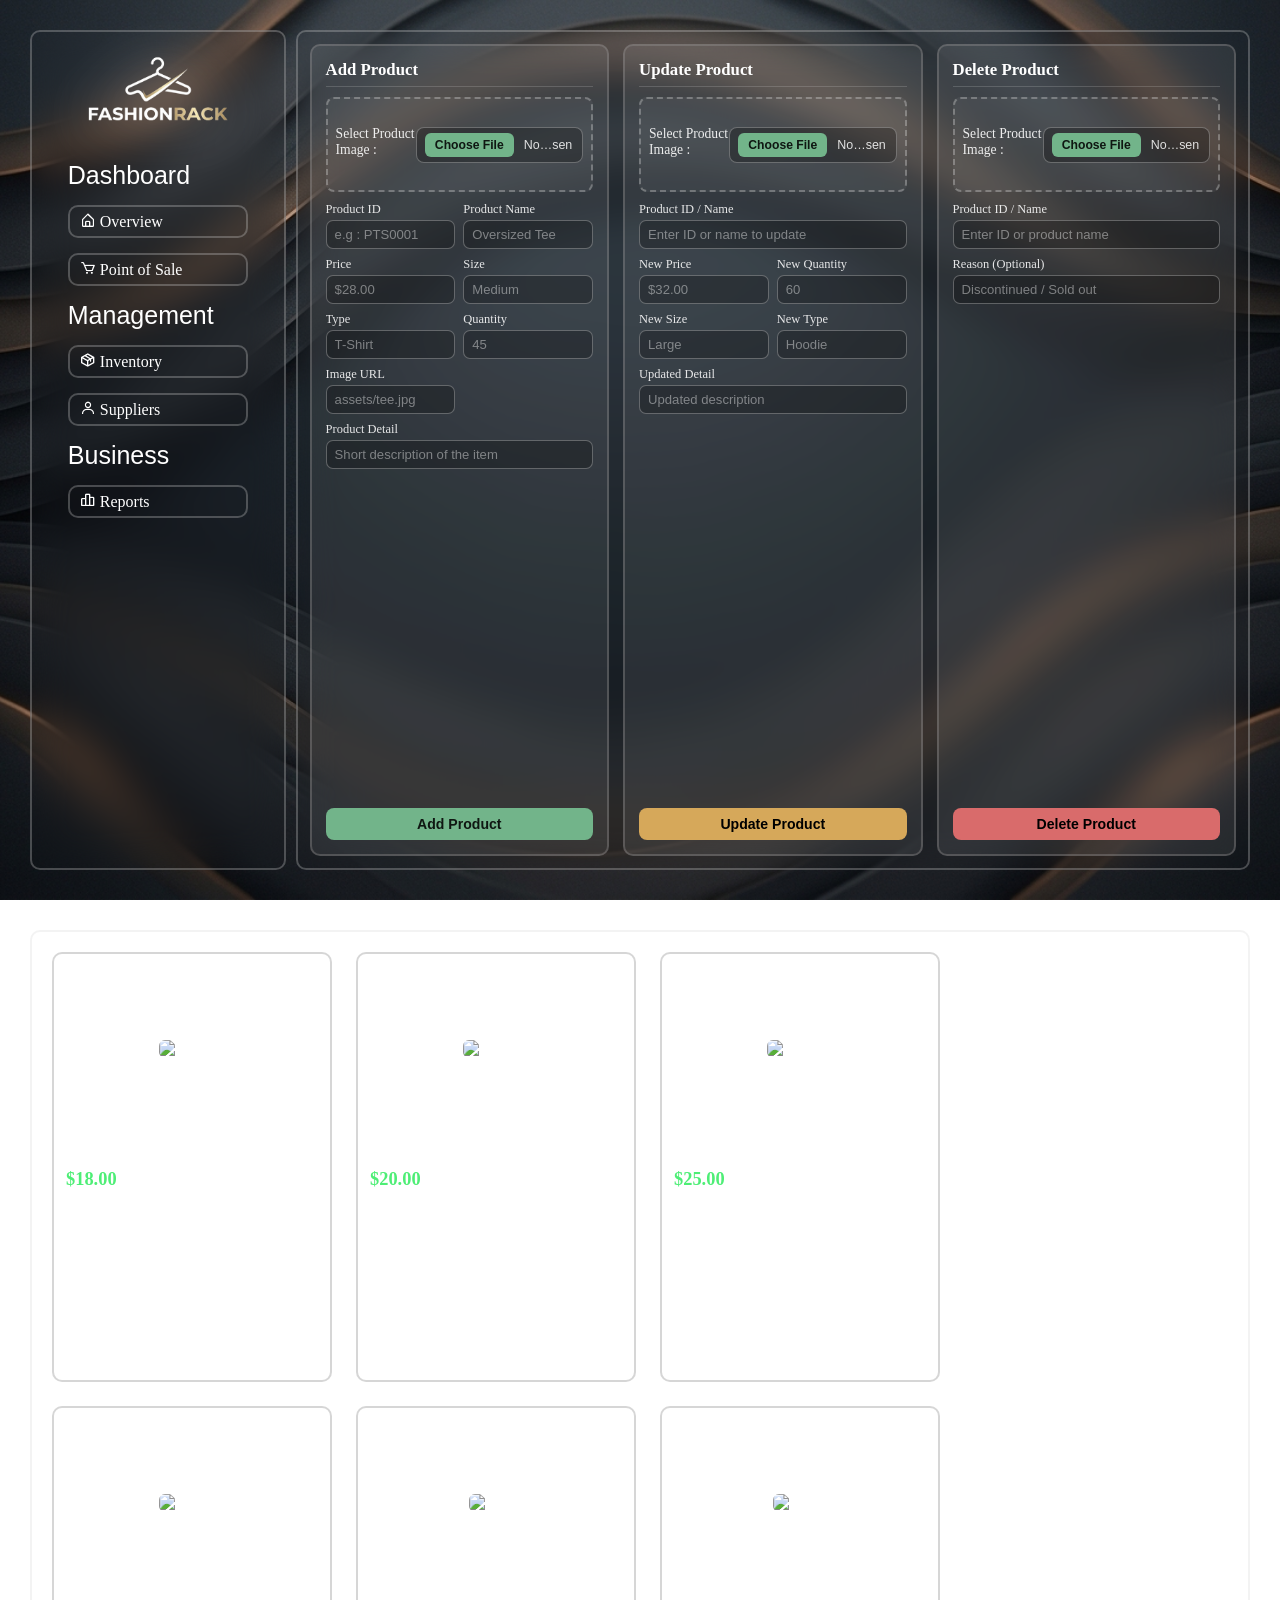
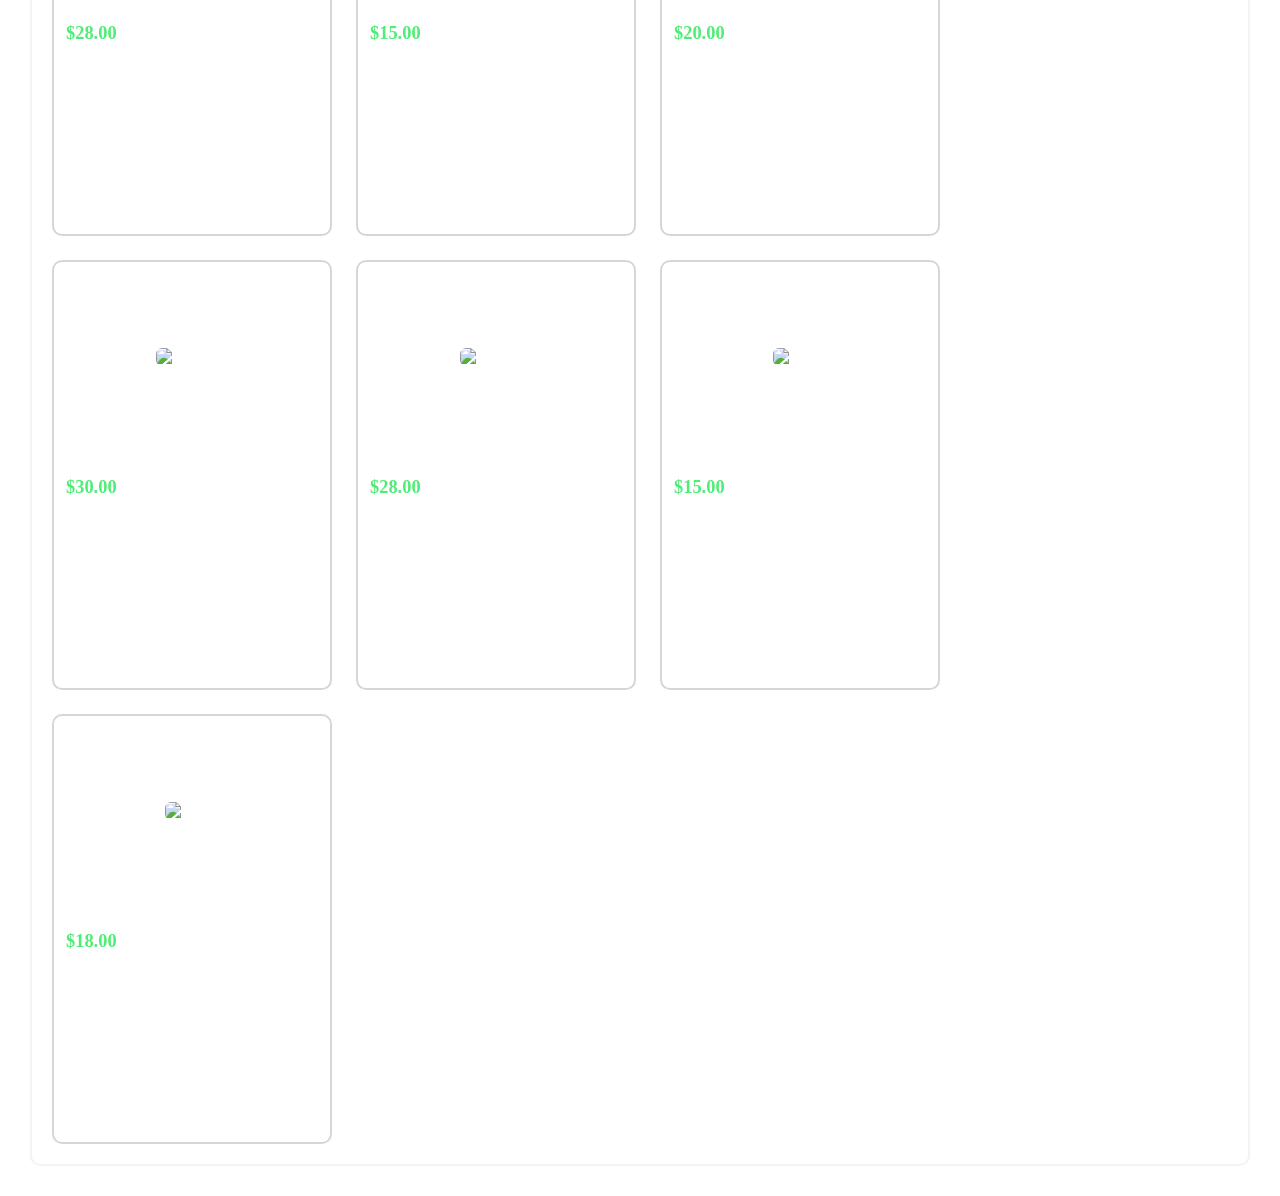
==== commit 8b331fc8: "feat: implement reports page styling and functionality, including KPI metrics and sales history mana" ====
--- a/inventory.html
+++ b/inventory.html
@@ -32,7 +32,7 @@
 
                         <li><span class="heading">Business</span></li>
                         <li><a href="reports.html"><i class='bx bx-bar-chart-alt-2'></i> Reports</a></li>
-                        <li><a href=""><i class='bx bx-group'></i> Employees</a></li>
+                        
 
                     </ul>
                 </div>
